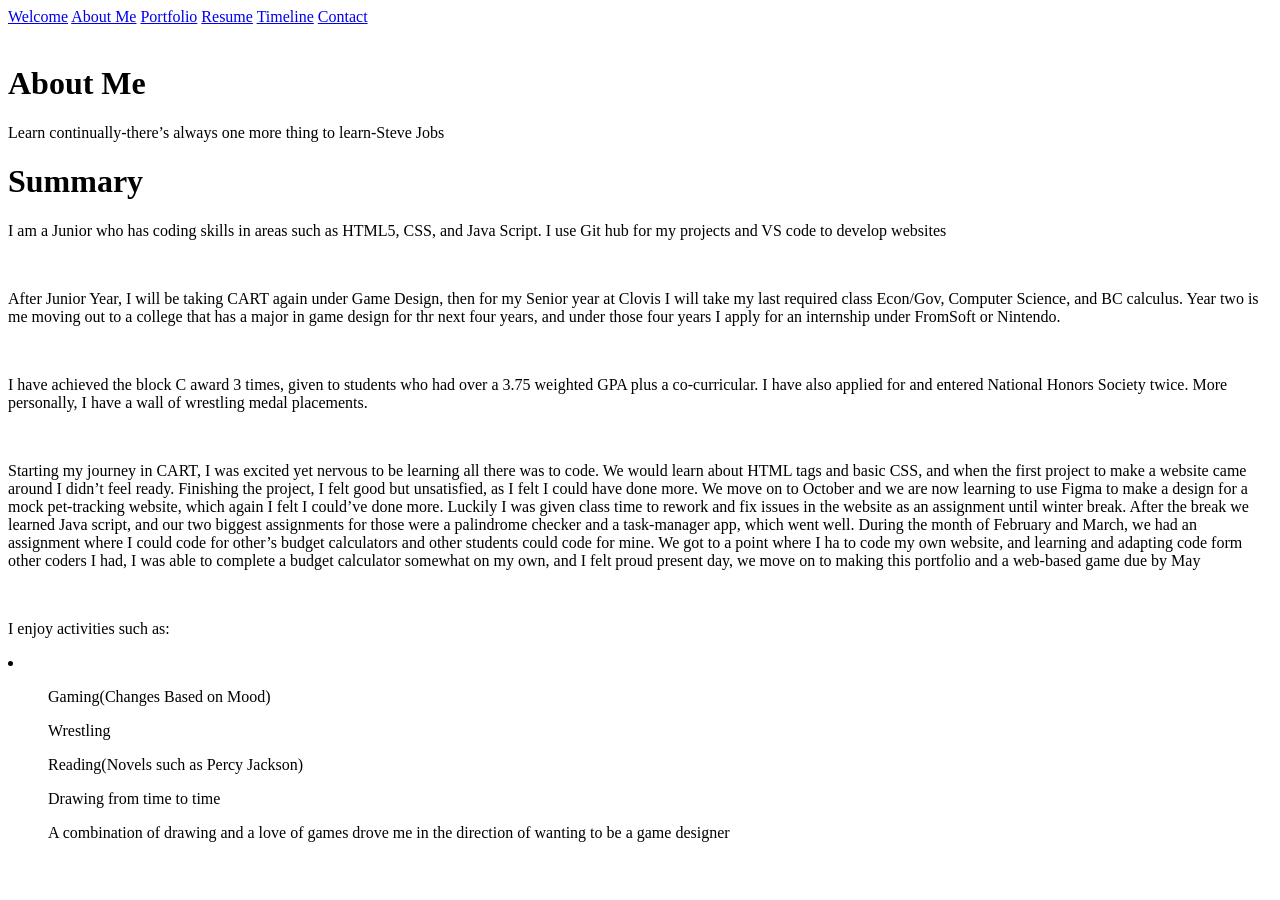
==== aboutme.html @ b769d10a "New pages, updated HTML" ====
<!DOCTYPE html>
<html lang="en">
<head>
    <meta charset="UTF-8">
    <meta name="viewport" content="width=device-width, initial-scale=1.0">
     <link rel="stylesheet" href="styles.css">
    <title>About Me | Randy Lopez</title>
</head>
<body>
    <nav class="nav-bar">
        <a href="index.html">Welcome</a>
        <a href="aboutme.html">About Me</a>
        <a href="portfolio.html">Portfolio</a>
        <a href="resume.html">Resume</a>
        <a href="timeline.html">Timeline</a>
        <a href="contact.html">Contact</a>
    </nav>
<img class="hero-aboutme" href="images/telescope.png">
<span class="title-aboutme">
    <h1>About Me</h1>
    <p>Learn continually-there’s always one more thing to learn-Steve Jobs</p>
</span>
<span class="summary">
<h1>Summary</h1>
<p>I am a Junior who has coding skills in areas such as HTML5, CSS, and Java Script. I use Git hub for my projects and VS code to develop websites</p>
</span>

<span class="yearplans">
    <img class="blueprint" href="images/blueprint.png">
    <p>After Junior Year, I will be taking CART again under Game Design, then for my Senior year at Clovis I will take my last required class Econ/Gov, Computer Science, and BC calculus. Year two is me moving out to a college that has a major in game design for thr next four years, and under those four years I apply for an internship under FromSoft or Nintendo.</p>
</span>

<span class="achievements">
    <img class="trophy" href="images/trophy.png">
    <p>I have achieved the block C award 3 times, given to students who had over a 3.75 weighted GPA plus a co-curricular. I have also applied for and entered National Honors Society twice. More personally, I have  a wall of wrestling medal placements.</p>
</span>

<span>
    <img class="reflection" href="images/reflection.png">
    <p>Starting my journey in CART, I was excited yet nervous to be learning all there was to code. We would learn about HTML tags and basic CSS, and when the first project to make a website came around I didn’t feel ready. Finishing the project, I felt good but unsatisfied, as I felt I could have done more. We move on to October and we are now learning to use Figma to make a design for a mock pet-tracking website, which again I felt I could’ve done more. Luckily I was given class time to rework and fix issues in the website as an assignment until winter break. After the break we learned Java script, and our two biggest assignments for those were a palindrome checker and a task-manager app, which went well. During the month of February and March, we had an assignment where I could code for other’s budget calculators and other students could code for mine. We got to a point where I ha to code my own website, and learning and adapting code form other coders I had, I was able to complete a budget calculator somewhat on my own, and I felt proud present day, we move on to making this portfolio and a web-based game due by May</p>
</span>

<span>
<img class="hpbbies" href="images/hobbies.png">
<p>I enjoy activities such as:</p>
<li>
    <ul>Gaming(Changes Based on Mood)</ul>
    <ul>Wrestling</ul>
    <ul>Reading(Novels such as Percy Jackson)</ul>
    <ul>Drawing from time to time</ul>
    <ul>A combination of drawing and a love of games drove me in the direction of wanting to be a game designer</ul>
</li>
</span>

<script></script>
</body>
</html>
---- styles.css ----
:root{
primary: #273786;
secondary: #3B86B4;
uiprimary: #00722A;
uisecondary: #4C8140;
}
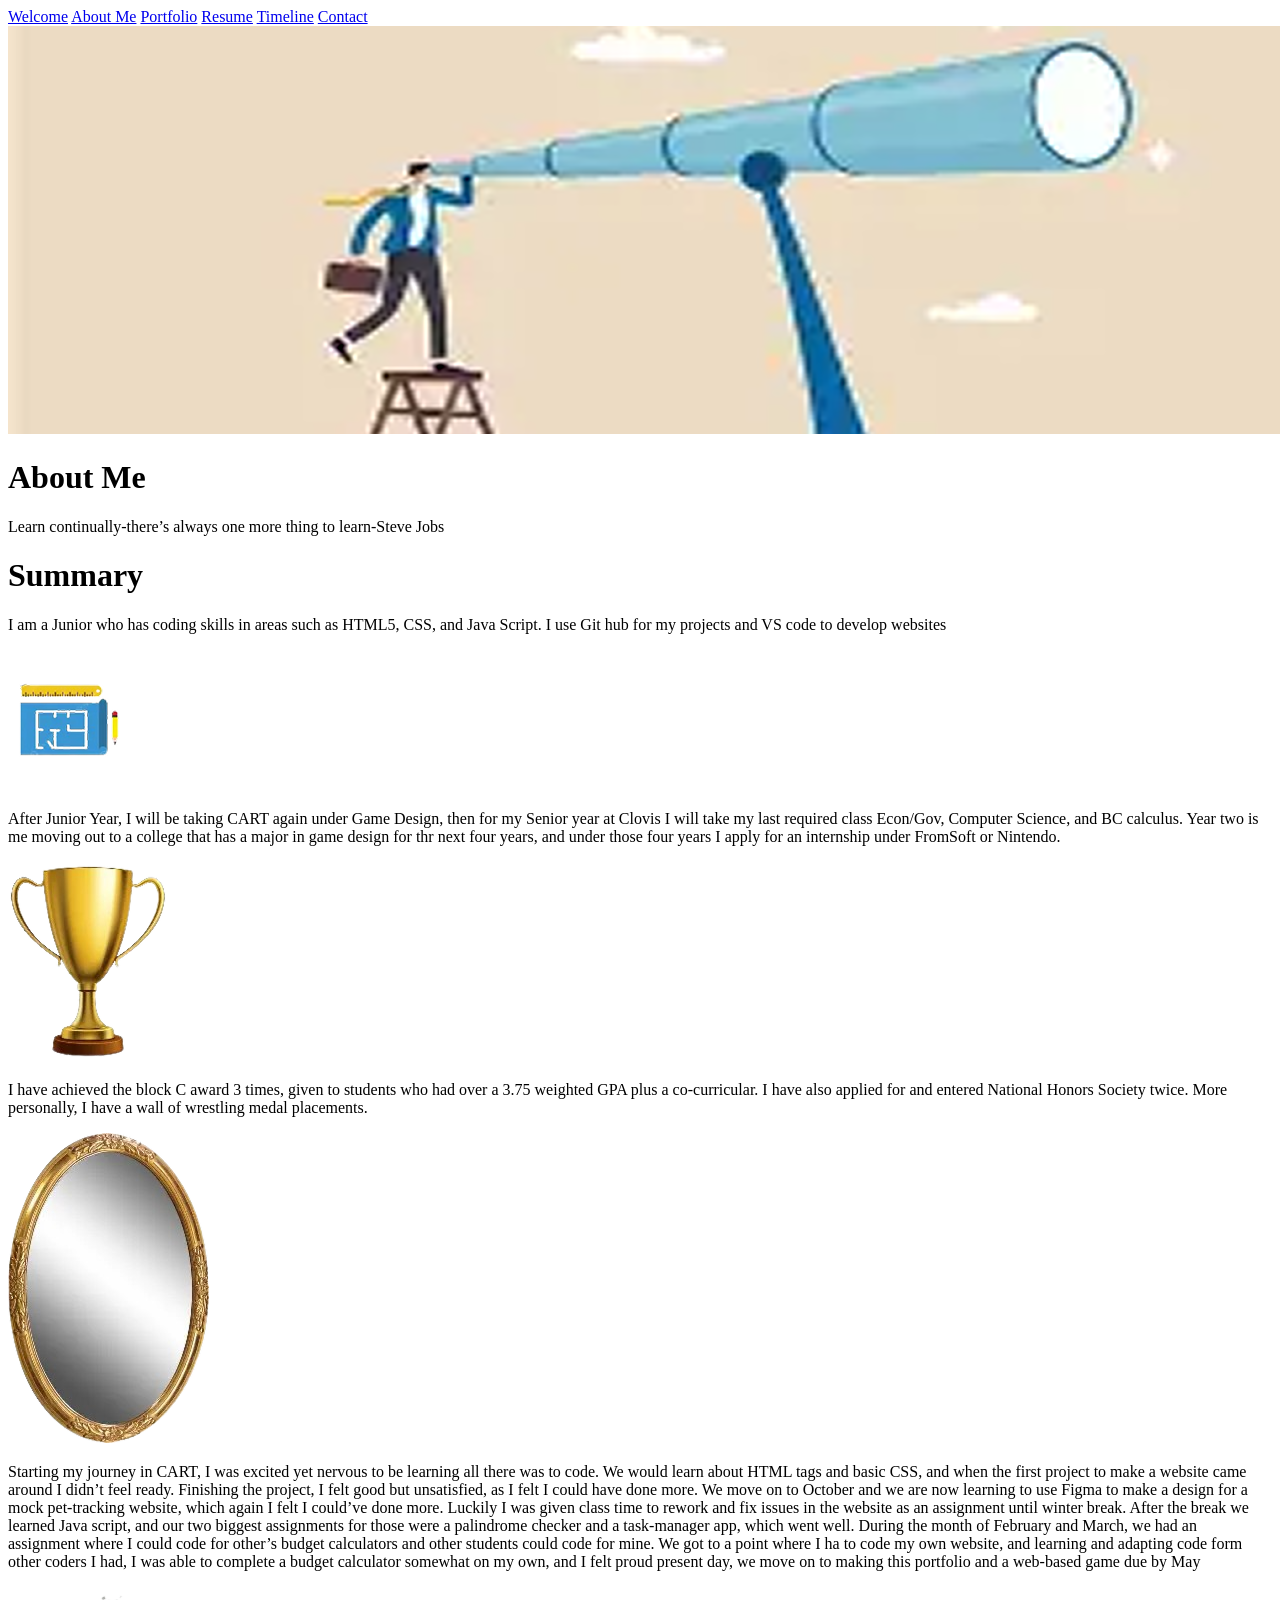
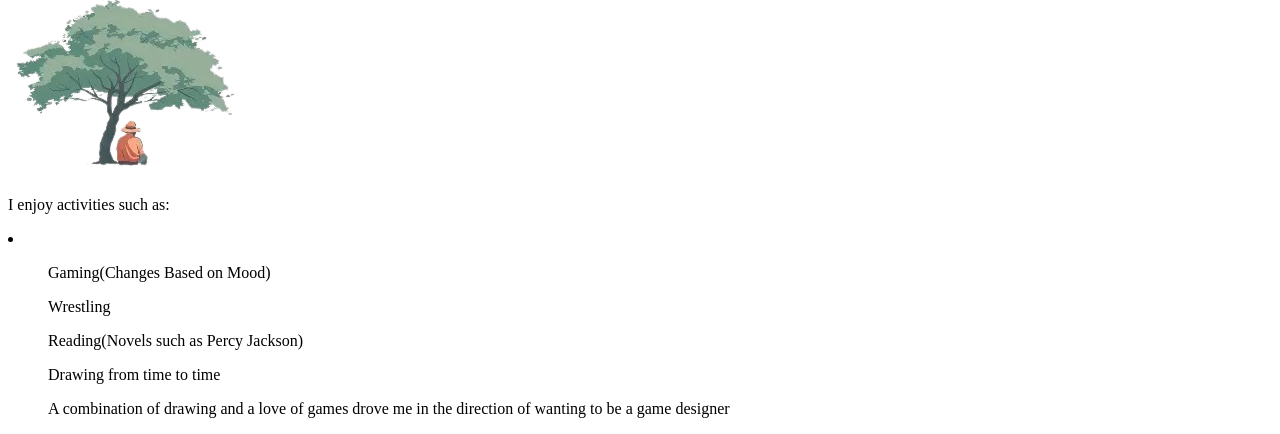
==== commit 355bcb71: "New images, finished portfolio and timeline" ====
--- a/aboutme.html
+++ b/aboutme.html
@@ -15,7 +15,7 @@
         <a href="timeline.html">Timeline</a>
         <a href="contact.html">Contact</a>
     </nav>
-<img class="hero-aboutme" href="images/telescope.png">
+<img class="hero-aboutme" src="images/telescope.png">
 <span class="title-aboutme">
     <h1>About Me</h1>
     <p>Learn continually-there’s always one more thing to learn-Steve Jobs</p>
@@ -26,22 +26,22 @@
 </span>
 
 <span class="yearplans">
-    <img class="blueprint" href="images/blueprint.png">
+    <img class="blueprint" src="images/blueprint.png">
     <p>After Junior Year, I will be taking CART again under Game Design, then for my Senior year at Clovis I will take my last required class Econ/Gov, Computer Science, and BC calculus. Year two is me moving out to a college that has a major in game design for thr next four years, and under those four years I apply for an internship under FromSoft or Nintendo.</p>
 </span>
 
 <span class="achievements">
-    <img class="trophy" href="images/trophy.png">
+    <img class="trophy" src="images/trophy.png">
     <p>I have achieved the block C award 3 times, given to students who had over a 3.75 weighted GPA plus a co-curricular. I have also applied for and entered National Honors Society twice. More personally, I have  a wall of wrestling medal placements.</p>
 </span>
 
 <span>
-    <img class="reflection" href="images/reflection.png">
+    <img class="reflection" src="images/reflection.png">
     <p>Starting my journey in CART, I was excited yet nervous to be learning all there was to code. We would learn about HTML tags and basic CSS, and when the first project to make a website came around I didn’t feel ready. Finishing the project, I felt good but unsatisfied, as I felt I could have done more. We move on to October and we are now learning to use Figma to make a design for a mock pet-tracking website, which again I felt I could’ve done more. Luckily I was given class time to rework and fix issues in the website as an assignment until winter break. After the break we learned Java script, and our two biggest assignments for those were a palindrome checker and a task-manager app, which went well. During the month of February and March, we had an assignment where I could code for other’s budget calculators and other students could code for mine. We got to a point where I ha to code my own website, and learning and adapting code form other coders I had, I was able to complete a budget calculator somewhat on my own, and I felt proud present day, we move on to making this portfolio and a web-based game due by May</p>
 </span>
 
 <span>
-<img class="hpbbies" href="images/hobbies.png">
+<img class="hpbbies" src="images/hobbies.png">
 <p>I enjoy activities such as:</p>
 <li>
     <ul>Gaming(Changes Based on Mood)</ul>
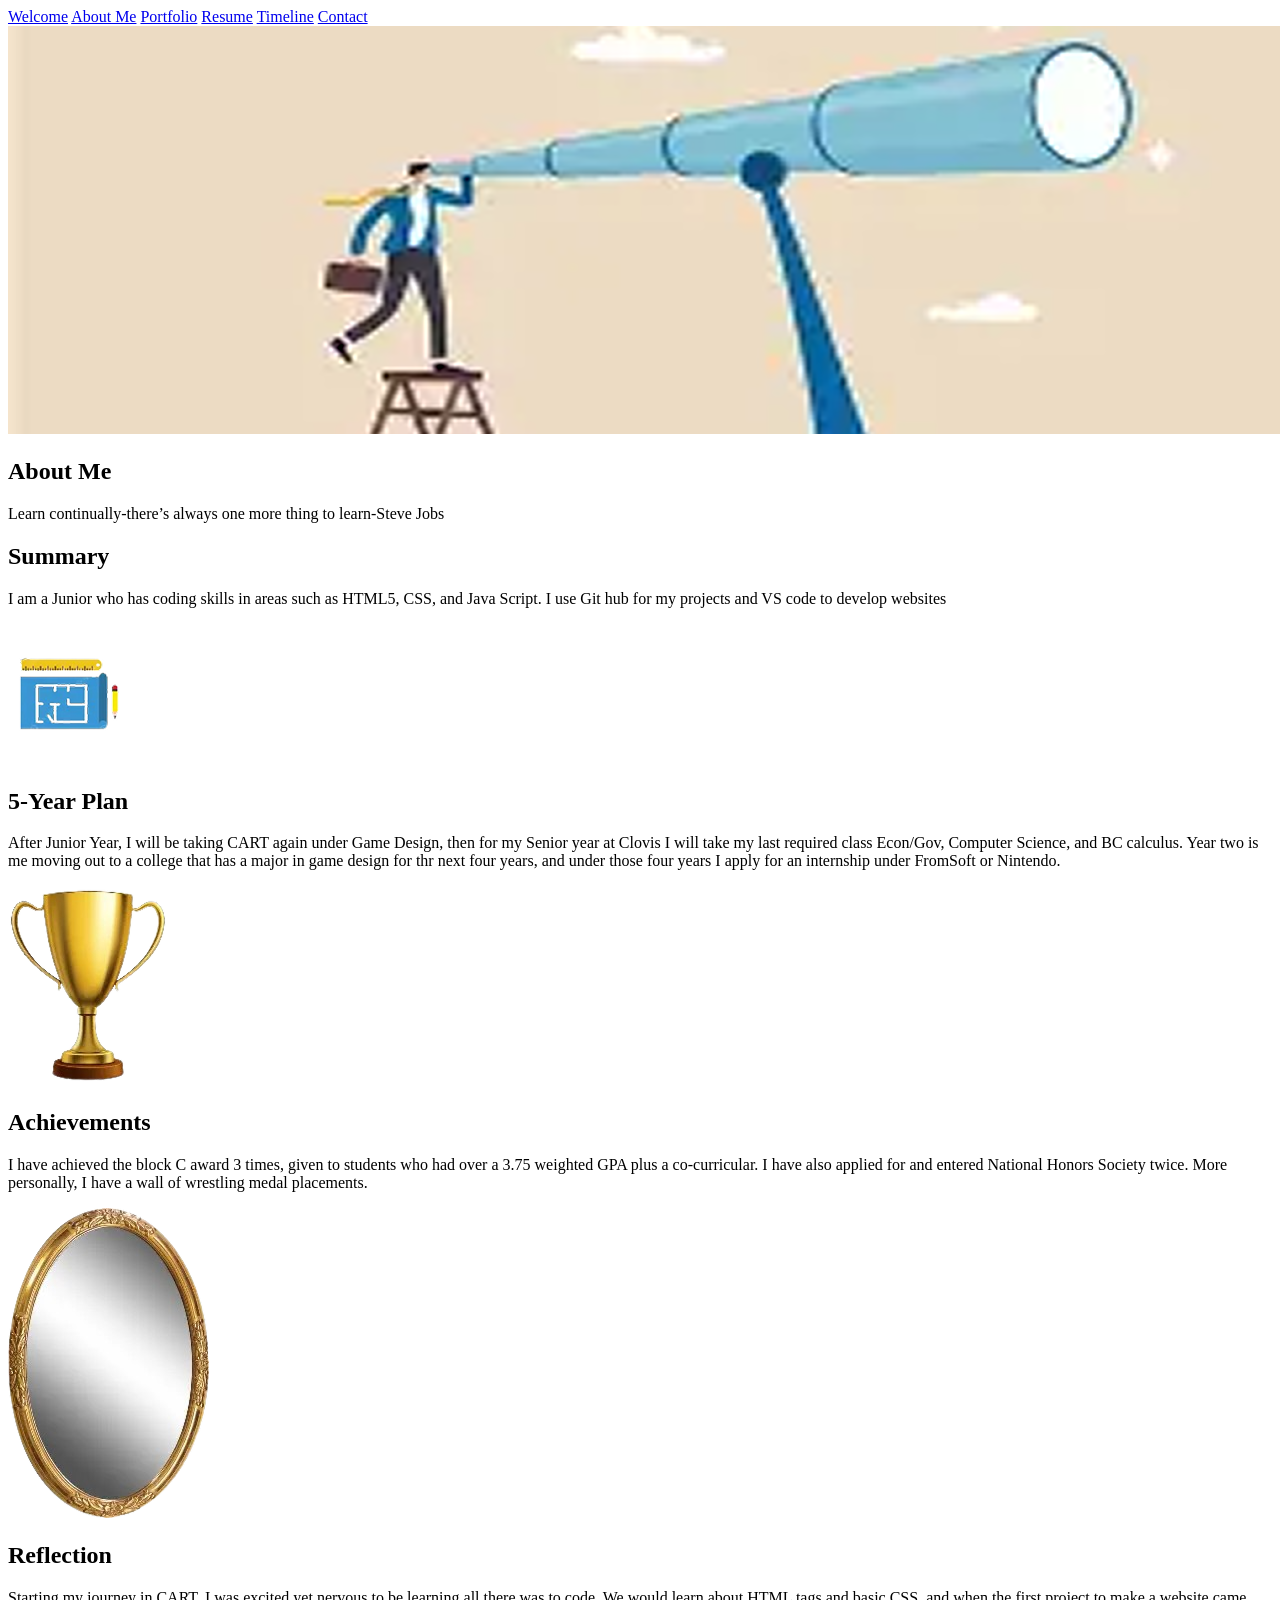
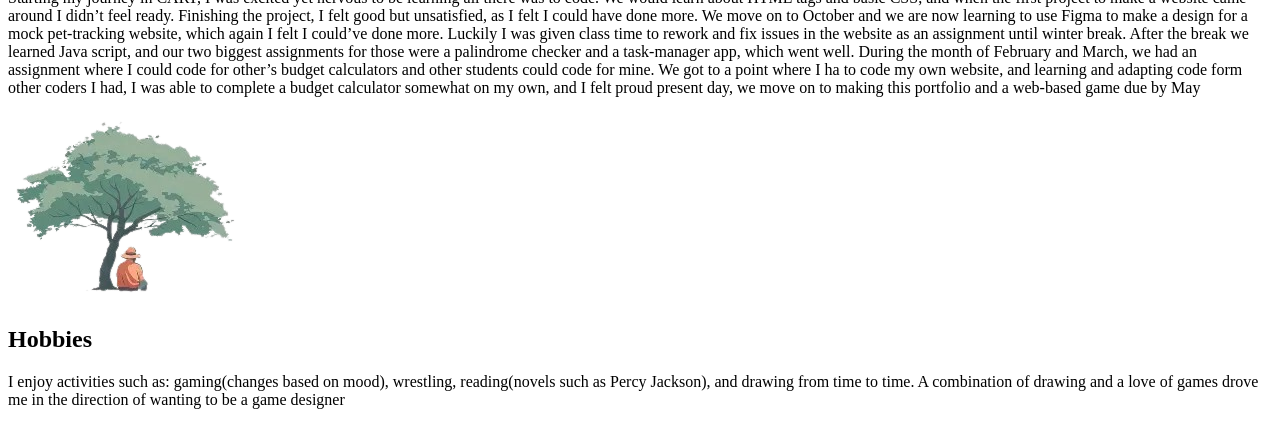
==== commit ce1e48b8: "Fixed html for markup" ====
--- a/aboutme.html
+++ b/aboutme.html
@@ -15,43 +15,39 @@
         <a href="timeline.html">Timeline</a>
         <a href="contact.html">Contact</a>
     </nav>
-<img class="hero-aboutme" src="images/telescope.png">
-<span class="title-aboutme">
+<img alt="looking-forward" class="hero-aboutme" src="images/telescope.png">
+<section class="title-aboutme">
     <h1>About Me</h1>
     <p>Learn continually-there’s always one more thing to learn-Steve Jobs</p>
-</span>
-<span class="summary">
+</section>
+<section class="summary">
 <h1>Summary</h1>
 <p>I am a Junior who has coding skills in areas such as HTML5, CSS, and Java Script. I use Git hub for my projects and VS code to develop websites</p>
-</span>
+</section>
 
-<span class="yearplans">
-    <img class="blueprint" src="images/blueprint.png">
+<section class="yearplans">
+    <img alt="blueprint-png" class="blueprint" src="images/blueprint.png">
+    <h2>5-Year Plan</h2>
     <p>After Junior Year, I will be taking CART again under Game Design, then for my Senior year at Clovis I will take my last required class Econ/Gov, Computer Science, and BC calculus. Year two is me moving out to a college that has a major in game design for thr next four years, and under those four years I apply for an internship under FromSoft or Nintendo.</p>
-</span>
+</section>
 
-<span class="achievements">
-    <img class="trophy" src="images/trophy.png">
+<section class="achievements">
+    <img alt="trophy-png" class="trophy" src="images/trophy.png">
+    <h2>Achievements</h2>
     <p>I have achieved the block C award 3 times, given to students who had over a 3.75 weighted GPA plus a co-curricular. I have also applied for and entered National Honors Society twice. More personally, I have  a wall of wrestling medal placements.</p>
-</span>
+</section>
 
-<span>
-    <img class="reflection" src="images/reflection.png">
+<section>
+    <img alt="mirror" class="reflection" src="images/reflection.png">
+    <h2>Reflection</h2>
     <p>Starting my journey in CART, I was excited yet nervous to be learning all there was to code. We would learn about HTML tags and basic CSS, and when the first project to make a website came around I didn’t feel ready. Finishing the project, I felt good but unsatisfied, as I felt I could have done more. We move on to October and we are now learning to use Figma to make a design for a mock pet-tracking website, which again I felt I could’ve done more. Luckily I was given class time to rework and fix issues in the website as an assignment until winter break. After the break we learned Java script, and our two biggest assignments for those were a palindrome checker and a task-manager app, which went well. During the month of February and March, we had an assignment where I could code for other’s budget calculators and other students could code for mine. We got to a point where I ha to code my own website, and learning and adapting code form other coders I had, I was able to complete a budget calculator somewhat on my own, and I felt proud present day, we move on to making this portfolio and a web-based game due by May</p>
-</span>
+</section>
 
-<span>
-<img class="hpbbies" src="images/hobbies.png">
-<p>I enjoy activities such as:</p>
-<li>
-    <ul>Gaming(Changes Based on Mood)</ul>
-    <ul>Wrestling</ul>
-    <ul>Reading(Novels such as Percy Jackson)</ul>
-    <ul>Drawing from time to time</ul>
-    <ul>A combination of drawing and a love of games drove me in the direction of wanting to be a game designer</ul>
-</li>
-</span>
-
+<section>
+<img alt="tree" class="hobbies" src="images/hobbies.png">
+<h2>Hobbies</h2>
+<p>I enjoy activities such as: gaming(changes based on mood), wrestling, reading(novels such as Percy Jackson), and drawing from time to time. A combination of drawing and a love of games drove me in the direction of wanting to be a game designer</p>
+</section>
 <script></script>
 </body>
 </html>
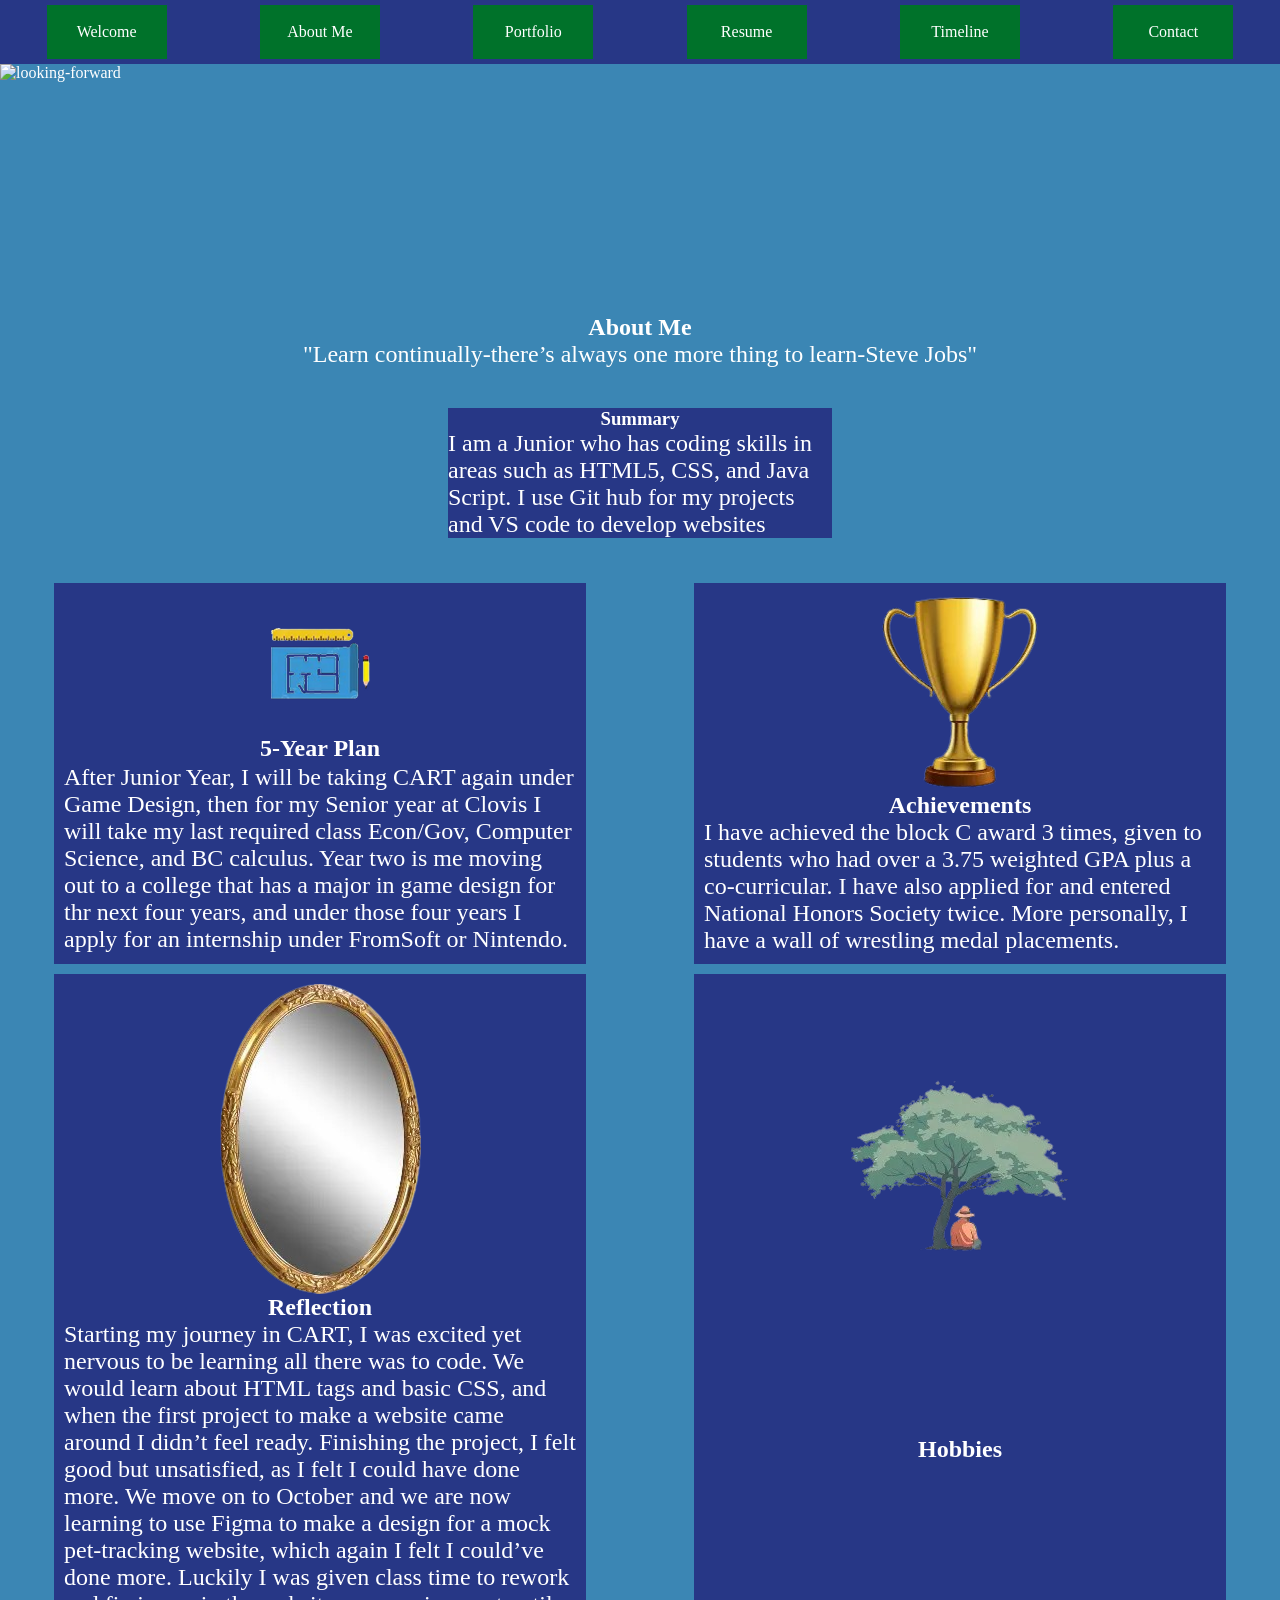
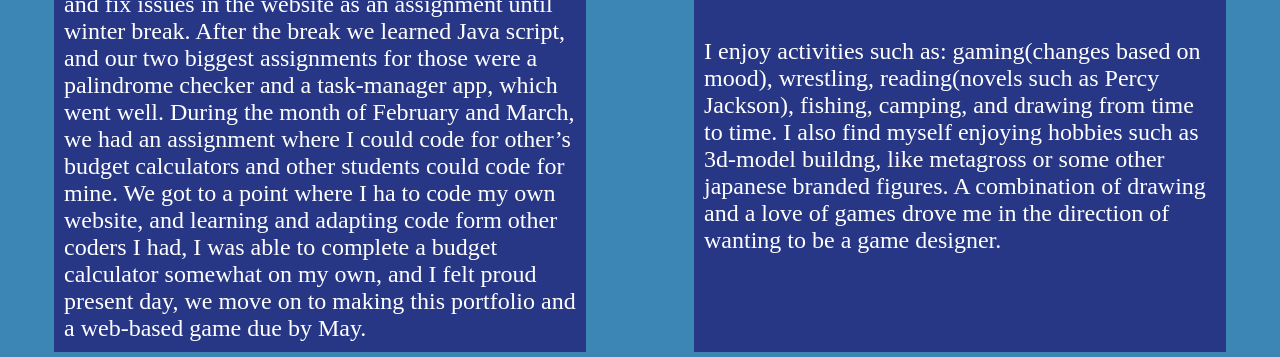
==== commit 347d97d9: "Basically the CSS is done Just need to add some images, but I added all of the CSS needed for the wh" ====
--- a/aboutme.html
+++ b/aboutme.html
@@ -1,11 +1,13 @@
 <!DOCTYPE html>
 <html lang="en">
+
 <head>
     <meta charset="UTF-8">
     <meta name="viewport" content="width=device-width, initial-scale=1.0">
-     <link rel="stylesheet" href="styles.css">
+    <link rel="stylesheet" href="styles.css">
     <title>About Me | Randy Lopez</title>
 </head>
+
 <body>
     <nav class="nav-bar">
         <a href="index.html">Welcome</a>
@@ -15,39 +17,66 @@
         <a href="timeline.html">Timeline</a>
         <a href="contact.html">Contact</a>
     </nav>
-<img alt="looking-forward" class="hero-aboutme" src="images/telescope.png">
-<section class="title-aboutme">
-    <h1>About Me</h1>
-    <p>Learn continually-there’s always one more thing to learn-Steve Jobs</p>
-</section>
-<section class="summary">
-<h1>Summary</h1>
-<p>I am a Junior who has coding skills in areas such as HTML5, CSS, and Java Script. I use Git hub for my projects and VS code to develop websites</p>
-</section>
+    <img alt="looking-forward" class="hero-aboutme" src="images/telescope.png">
+    <section class="title-aboutme">
+        <h1>About Me</h1>
+        <span class="quote">
+        <p>"Learn continually-there’s always one more thing to learn-Steve Jobs"</p>
+    </span>
+    </section>
 
-<section class="yearplans">
-    <img alt="blueprint-png" class="blueprint" src="images/blueprint.png">
-    <h2>5-Year Plan</h2>
-    <p>After Junior Year, I will be taking CART again under Game Design, then for my Senior year at Clovis I will take my last required class Econ/Gov, Computer Science, and BC calculus. Year two is me moving out to a college that has a major in game design for thr next four years, and under those four years I apply for an internship under FromSoft or Nintendo.</p>
-</section>
+    <section class="aboutmecardcontainer">
+        <section class="summary">
+            <h1>Summary</h1>
+            <p>I am a Junior who has coding skills in areas such as HTML5, CSS, and Java Script. I use Git hub for my
+                projects and VS code to develop websites</p>
+        </section>
 
-<section class="achievements">
-    <img alt="trophy-png" class="trophy" src="images/trophy.png">
-    <h2>Achievements</h2>
-    <p>I have achieved the block C award 3 times, given to students who had over a 3.75 weighted GPA plus a co-curricular. I have also applied for and entered National Honors Society twice. More personally, I have  a wall of wrestling medal placements.</p>
-</section>
+        <section class="aboutmecardcontainer"></section>
+        <section class="yearplans">
+            <img alt="blueprint-png" src="images/blueprint.png">
+            <h2>5-Year Plan</h2>
+            <p>After Junior Year, I will be taking CART again under Game Design, then for my Senior year at Clovis I
+                will take my last required class Econ/Gov, Computer Science, and BC calculus. Year two is me moving out
+                to a college that has a major in game design for thr next four years, and under those four years I apply
+                for an internship under FromSoft or Nintendo.</p>
+        </section>
 
-<section>
-    <img alt="mirror" class="reflection" src="images/reflection.png">
-    <h2>Reflection</h2>
-    <p>Starting my journey in CART, I was excited yet nervous to be learning all there was to code. We would learn about HTML tags and basic CSS, and when the first project to make a website came around I didn’t feel ready. Finishing the project, I felt good but unsatisfied, as I felt I could have done more. We move on to October and we are now learning to use Figma to make a design for a mock pet-tracking website, which again I felt I could’ve done more. Luckily I was given class time to rework and fix issues in the website as an assignment until winter break. After the break we learned Java script, and our two biggest assignments for those were a palindrome checker and a task-manager app, which went well. During the month of February and March, we had an assignment where I could code for other’s budget calculators and other students could code for mine. We got to a point where I ha to code my own website, and learning and adapting code form other coders I had, I was able to complete a budget calculator somewhat on my own, and I felt proud present day, we move on to making this portfolio and a web-based game due by May</p>
-</section>
+        <section class="achievements">
+            <img alt="trophy-png" src="images/trophy.png">
+            <h2>Achievements</h2>
+            <p>I have achieved the block C award 3 times, given to students who had over a 3.75 weighted GPA plus a
+                co-curricular. I have also applied for and entered National Honors Society twice. More personally, I
+                have a wall of wrestling medal placements.</p>
+        </section>
 
-<section>
-<img alt="tree" class="hobbies" src="images/hobbies.png">
-<h2>Hobbies</h2>
-<p>I enjoy activities such as: gaming(changes based on mood), wrestling, reading(novels such as Percy Jackson), and drawing from time to time. A combination of drawing and a love of games drove me in the direction of wanting to be a game designer</p>
-</section>
-<script></script>
+        <section class="reflection">
+            <img alt="mirror" src="images/reflection.png">
+            <h2>Reflection</h2>
+            <p>Starting my journey in CART, I was excited yet nervous to be learning all there was to code. We would
+                learn about HTML tags and basic CSS, and when the first project to make a website came around I didn’t
+                feel ready. Finishing the project, I felt good but unsatisfied, as I felt I could have done more. We
+                move on to October and we are now learning to use Figma to make a design for a mock pet-tracking
+                website, which again I felt I could’ve done more. Luckily I was given class time to rework and fix
+                issues in the website as an assignment until winter break. After the break we learned Java script, and
+                our two biggest assignments for those were a palindrome checker and a task-manager app, which went well.
+                During the month of February and March, we had an assignment where I could code for other’s budget
+                calculators and other students could code for mine. We got to a point where I ha to code my own website,
+                and learning and adapting code form other coders I had, I was able to complete a budget calculator
+                somewhat on my own, and I felt proud present day, we move on to making this portfolio and a web-based
+                game due by May.</p>
+        </section>
+
+        <section class="hobbies">
+            <img alt="tree" src="images/hobbies.png">
+            <h2>Hobbies</h2>
+            <p>I enjoy activities such as: gaming(changes based on mood), wrestling, reading(novels such as Percy
+                Jackson), fishing, camping, and drawing from time to time. I also find myself enjoying hobbies such as
+                3d-model buildng, like metagross or some other japanese branded figures. A combination of drawing and a
+                love of games drove me in the direction of wanting to be a game designer.</p>
+        </section>
+    </section>
+    <script></script>
 </body>
+
 </html>
--- a/styles.css
+++ b/styles.css
@@ -1,6 +1,330 @@
-:root{
-primary: #273786;
-secondary: #3B86B4;
-uiprimary: #00722A;
-uisecondary: #4C8140;
+:root {
+    --primary: #273786;
+    --secondary: #3B86B4;
+    --uiprimary: #00722A;
+    --uisecondary: #4C8140;
+    --resumecolor: #043382;
+}
+
+* {
+    color: white;
+    margin: 0;
+}
+
+body {
+    background-color: var(--secondary);
+    display: flex;
+    flex-direction: column;
+    align-items: center;
+}
+
+.hero-index,
+.hero-aboutme,
+.hero-portfolio,
+.hero-contact {
+    width: 100vw;
+    height: 250px;
+}
+
+body {
+    display: flex;
+    flex-direction: column;
+    align-items: center;
+    justify-content: center;
+}
+
+a {
+    display: flex;
+    align-items: center;
+    justify-content: center;
+    background-color: var(--uiprimary);
+    text-decoration: none;
+    height: 6vh;
+    width: 120px;
+}
+
+a:hover {
+    background-color: var(--uisecondary);
+    transition: 0.2s ease;
+    scale: 1.1;
+}
+
+p {
+    font-size: x-large;
+}
+
+.nav-bar {
+    background-color: var(--primary);
+    display: flex;
+    justify-content: space-around;
+    padding: 5px;
+    width: 100vw;
+}
+
+.introduction {
+    display: flex;
+    flex-direction: column;
+    align-items: center;
+    justify-content: space-around;
+    height: 25vh;
+}
+
+.indexcardcontainer,
+.aboutmecardcontainer {
+    display: flex;
+    flex-wrap: wrap;
+    width: 100vw;
+    justify-content: space-around;
+}
+
+.aboutmecard,
+.portfoliocard,
+.resumecard,
+.timelinecard,
+.contactcard {
+    display: flex;
+    flex-direction: column;
+    justify-content: space-around;
+    align-items: center;
+    background-color: var(--primary);
+    width: 45vw;
+    height: 25vh;
+    padding: 20px;
+    margin: 5px;
+}
+
+.summary {
+    background-color: var(--primary);
+    width: 30vw;
+    margin: 40px;
+}
+
+.yearplans,
+.achievements,
+.reflection,
+.hobbies {
+    display: flex;
+    flex-direction: column;
+    align-items: center;
+    background-color: var(--primary);
+    margin: 5px;
+    width: 40vw;
+    justify-content: space-around;
+    padding: 10px;
+}
+
+h1 {
+    text-align: center;
+}
+
+.welcome,
+.quote,
+.casestudydesc,
+.thanks {
+    width:500px;
+}
+
+.portfoliosubsection {
+    margin: 20px;
+}
+
+.bioshield,
+.pawpal,
+.eecu,
+.enrichment-essay,
+.attention-essay {
+    display: flex;
+    flex-direction: column;
+    align-items: center;
+    margin: 10px;
+    width: 40vw;
+    background-color: var(--primary);
+    padding: 10px
+}
+
+.codingcardcontainer {
+    width: 100vw;
+    display: flex;
+    flex-direction: row;
+    flex-wrap: wrap;
+    justify-content: space-around;
+}
+
+.eecu {
+    align-self: center;
+}
+
+.bioshieldproject,
+.pawpalproject,
+.eecuproject {
+margin: 30px;
+}
+
+.bioshieldwebsite,
+.pawpalwebsite,
+.eecuwebsite {
+height: 55vh;
+width: 40vw;
+}
+
+.essaycardcontainer {
+    display: flex;
+    justify-content: space-around;
+    width: 100vw;
+}
+
+.enrichment-essay,
+.attention-essay {
+    display: flex;
+    flex-direction: column;
+    justify-content: space-around;
+    height: 20vh;
+    padding: 30px;
+}
+
+.contactmethods {
+    background-color: var(--primary);
+    width: 60vw;
+    height: 30vh;
+    display: flex;
+    flex-direction: column;
+    align-items: flex-start;
+    justify-content: space-around;
+    padding: 30px;
+    margin: 20px;
+}
+
+a.facebook,
+a.instagram,
+a.linkedin {
+    display: inline-block;
+    text-decoration: underline;
+    width: 30vw;
+    background-color: rgba(0, 0, 0, 0);
+}
+
+a.facebook {
+    width: 50vw;
+}
+
+a.facebook:hover,
+a.instagram:hover,
+a.linkedin:hover {
+scale:1.0
+}
+
+.contacttitle {
+    align-self: center;
+}
+
+.resumesummary {
+    width: 30vw;
+}
+
+button {
+    background-color: var(--uiprimary);
+    border: 0px;
+    border-radius: 40px;
+    font-size: xx-large;
+    padding: 20px;
+    margin: 30px;
+}
+
+#showresume {
+margin-right: 2.5vw;
+}
+
+#closeresume {
+margin-left: 2.5vw;
+}
+
+.resume {
+    background-color: white;
+}
+
+.resumeheader {
+    display: flex;
+    justify-content: space-around;
+    font-size: xxx-large;
+    padding: 10px;
+    background-color: var(--resumecolor)
+}
+
+.resume-title {
+    background-color: var(--resumecolor);
+    width: max-content;
+    padding: 10px;
+    border-radius: 14px;
+    font-size: x-large;
+}
+
+.webdesignersummary,
+ul,
+li,
+strong {
+    color: black;
+}
+
+.professionalsummary {
+    display: flex;
+    flex-direction: column;
+    width: 20vw;
+    margin-top: 10px;
+}
+
+.resumecontact {
+    display: flex;
+    flex-direction: column;
+    margin-top: 10px;
+}
+
+a.github,
+a.resumelinkedin {
+    color: rgb(0, 106, 177);
+    text-decoration: underline;
+    background-color: rgba(0, 0, 0, 0);
+    width: 12vw;
+}
+
+a.github:hover,
+a.resumelinkedin:hover {
+    scale: 1.0;
+}
+
+.summarycontact {
+    display: flex;
+    justify-content: space-around;
+}
+
+.projectskills {
+display: flex;
+justify-content: space-around;
+height: 30vh;
+}
+
+.skillsettechnical, 
+.skillsetsocial,
+.bioshieldoverview,
+.pawpaloverview,
+.zoologixoverview {
+    color: black;
+}
+
+.education {
+    display: flex;
+    flex-direction: column;
+    justify-content: space-around;
+    height: 20vh;
+}
+
+.event {
+    display: flex;
+    flex-direction: column;
+    background-color: white;
+width: 20vw;
+}
+
+p.eventdesc,
+h3.eventdate {
+    color: black;
 }
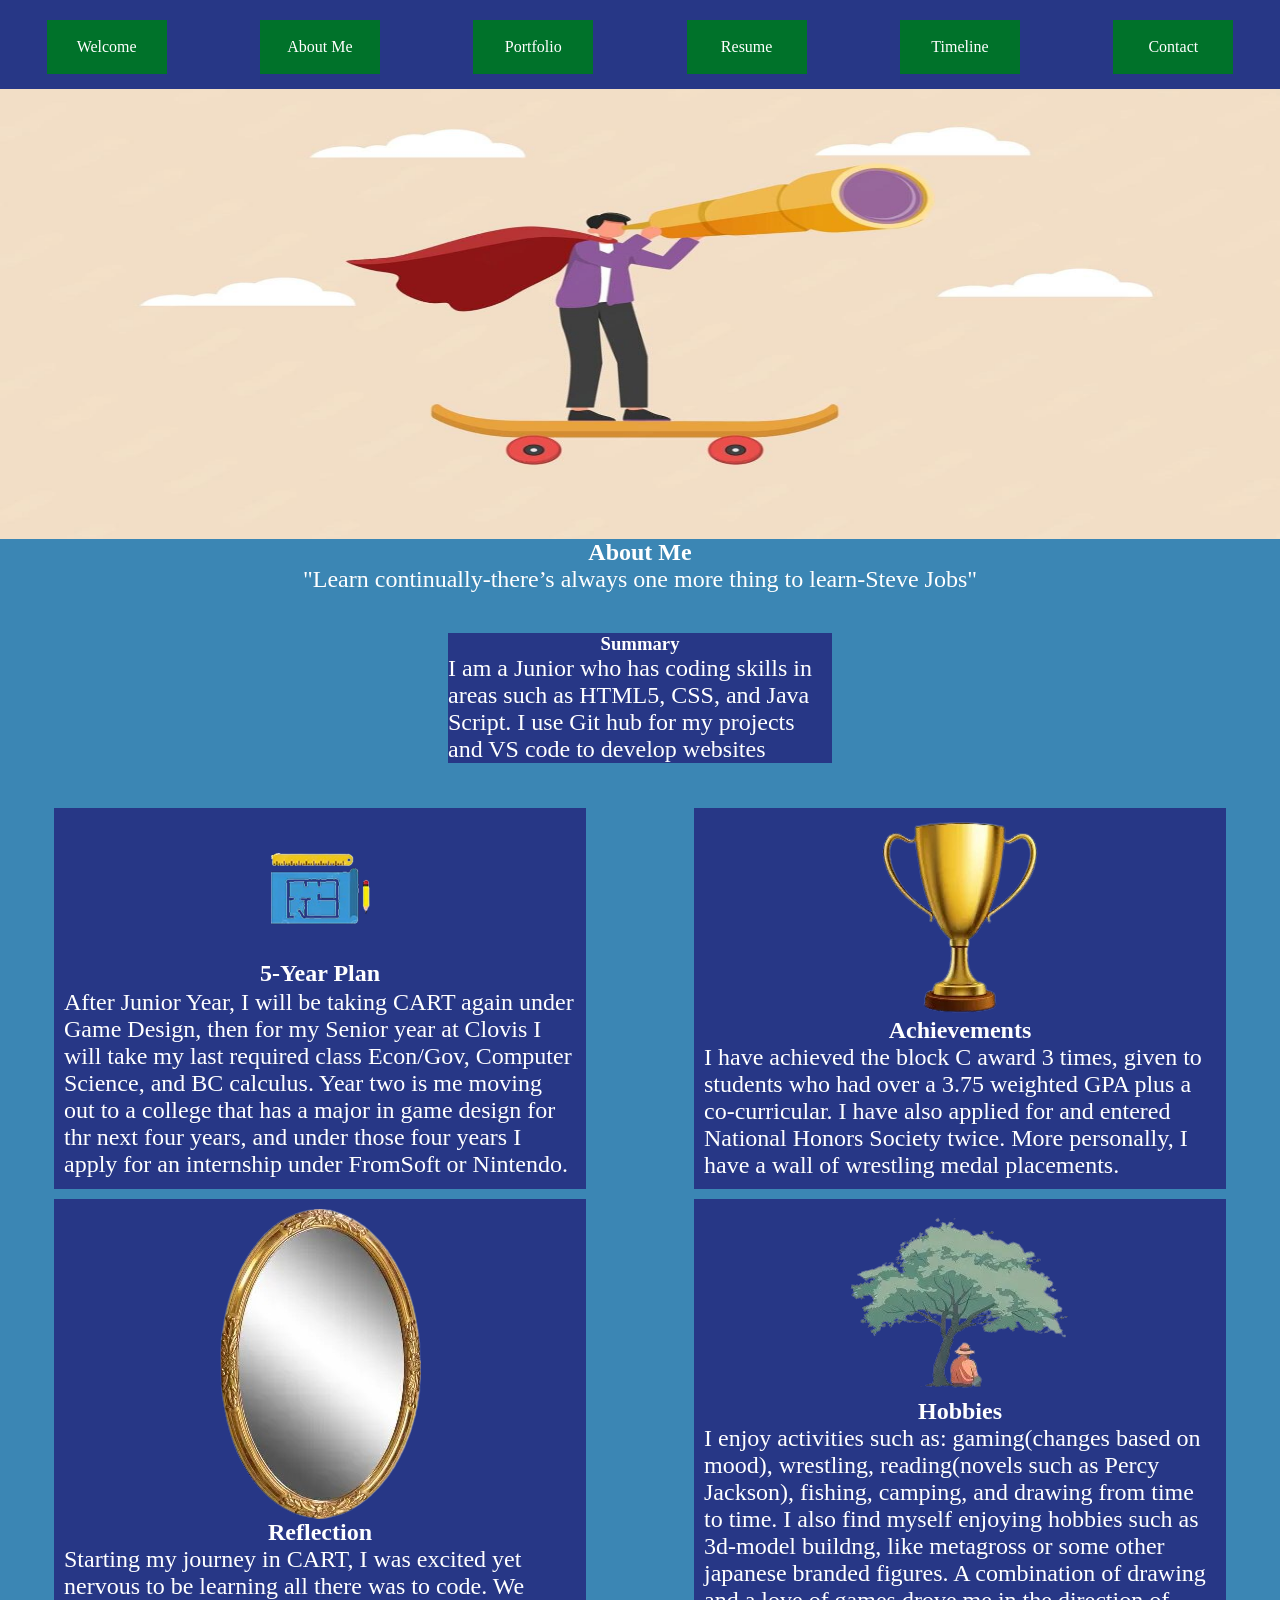
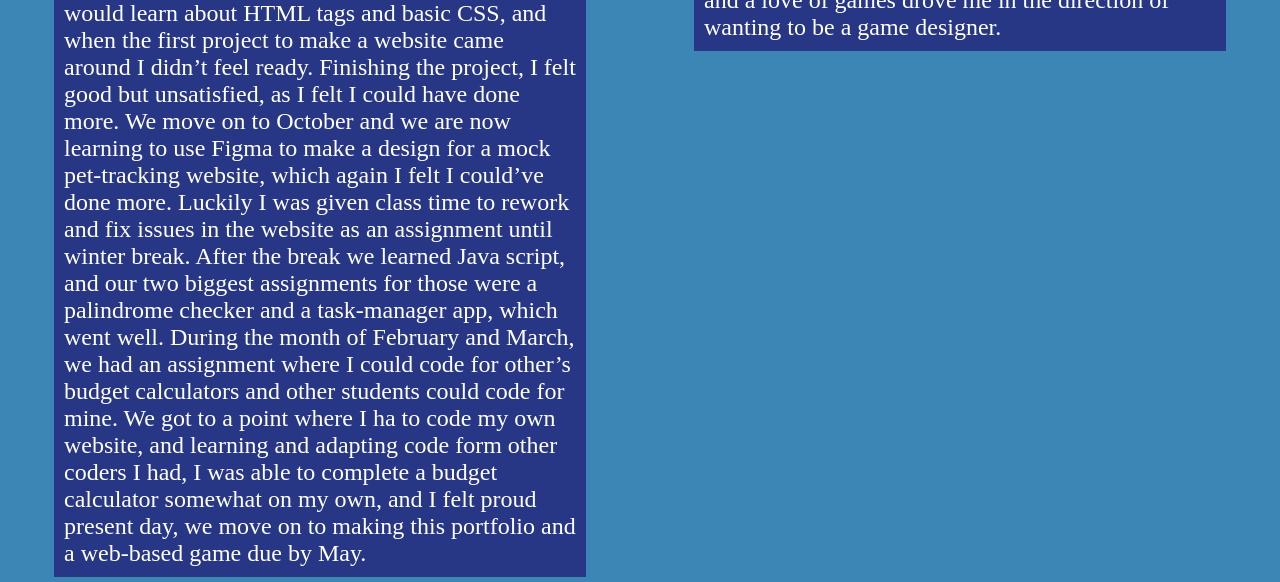
==== commit 313e6ec2: "Fixed timeline, updated pictures, updated nav bar so the links don't stick to the top of the screen" ====
--- a/aboutme.html
+++ b/aboutme.html
@@ -10,14 +10,14 @@
 
 <body>
     <nav class="nav-bar">
-        <a href="index.html">Welcome</a>
-        <a href="aboutme.html">About Me</a>
-        <a href="portfolio.html">Portfolio</a>
-        <a href="resume.html">Resume</a>
-        <a href="timeline.html">Timeline</a>
-        <a href="contact.html">Contact</a>
+        <a href="index.html" class="welcomelink" id="navlink">Welcome</a>
+        <a href="aboutme.html" class="aboutmelink" id="navlink">About Me</a>
+        <a href="portfolio.html" class="portfoliolink" id="navlink">Portfolio</a>
+        <a href="resume.html" class="resmelink" id="navlink">Resume</a>
+        <a href="timeline.html" class="timelinelink" id="navlink">Timeline</a>
+        <a href="contact.html" class="contactlink" id="navlink">Contact</a>
     </nav>
-    <img alt="looking-forward" class="hero-aboutme" src="images/telescope.png">
+    <img alt="looking-forward" class="hero-aboutme" src="images/telescope.jpeg">
     <section class="title-aboutme">
         <h1>About Me</h1>
         <span class="quote">
--- a/styles.css
+++ b/styles.css
@@ -23,7 +23,7 @@
 .hero-portfolio,
 .hero-contact {
     width: 100vw;
-    height: 250px;
+    height: 450px;
 }
 
 body {
@@ -53,12 +53,20 @@
     font-size: x-large;
 }
 
+strong:first-child {
+    color: white;
+}
+
 .nav-bar {
     background-color: var(--primary);
     display: flex;
     justify-content: space-around;
-    padding: 5px;
+    padding: 15px;
     width: 100vw;
+}
+
+#navlink {
+margin-top: 5px;
 }
 
 .introduction {
@@ -113,6 +121,10 @@
     padding: 10px;
 }
 
+.hobbies {
+    align-self: flex-start;
+}
+
 h1 {
     text-align: center;
 }
@@ -121,7 +133,7 @@
 .quote,
 .casestudydesc,
 .thanks {
-    width:500px;
+    width: 500px;
 }
 
 .portfoliosubsection {
@@ -143,7 +155,7 @@
 }
 
 .codingcardcontainer {
-    width: 100vw;
+    width: 85vw;
     display: flex;
     flex-direction: row;
     flex-wrap: wrap;
@@ -157,20 +169,20 @@
 .bioshieldproject,
 .pawpalproject,
 .eecuproject {
-margin: 30px;
+    margin: 30px;
 }
 
 .bioshieldwebsite,
 .pawpalwebsite,
 .eecuwebsite {
-height: 55vh;
-width: 40vw;
+    height: 55vh;
+    width: 40vw;
 }
 
 .essaycardcontainer {
     display: flex;
     justify-content: space-around;
-    width: 100vw;
+    width: 85vw;
 }
 
 .enrichment-essay,
@@ -178,7 +190,7 @@
     display: flex;
     flex-direction: column;
     justify-content: space-around;
-    height: 20vh;
+    height: min-content;
     padding: 30px;
 }
 
@@ -210,7 +222,7 @@
 a.facebook:hover,
 a.instagram:hover,
 a.linkedin:hover {
-scale:1.0
+    scale: 1.0
 }
 
 .contacttitle {
@@ -219,6 +231,12 @@
 
 .resumesummary {
     width: 30vw;
+}
+
+#resume {
+    display: none;
+    background-color: white;
+    height: 95vh;
 }
 
 button {
@@ -231,21 +249,17 @@
 }
 
 #showresume {
-margin-right: 2.5vw;
+    margin-right: 2.5vw;
 }
 
 #closeresume {
-margin-left: 2.5vw;
-}
-
-.resume {
-    background-color: white;
+    margin-left: 2.5vw;
 }
 
 .resumeheader {
     display: flex;
     justify-content: space-around;
-    font-size: xxx-large;
+    font-size: xx-large;
     padding: 10px;
     background-color: var(--resumecolor)
 }
@@ -268,7 +282,7 @@
 .professionalsummary {
     display: flex;
     flex-direction: column;
-    width: 20vw;
+    width: 30vw;
     margin-top: 10px;
 }
 
@@ -276,6 +290,7 @@
     display: flex;
     flex-direction: column;
     margin-top: 10px;
+    width: 30vw;
 }
 
 a.github,
@@ -296,17 +311,22 @@
     justify-content: space-around;
 }
 
+.projects {
+    height: 400px;
+}
+
 .projectskills {
-display: flex;
-justify-content: space-around;
-height: 30vh;
-}
-
-.skillsettechnical, 
+    display: flex;
+    justify-content: space-around;
+    height: 30vh;
+}
+
+.skillsettechnical,
 .skillsetsocial,
 .bioshieldoverview,
 .pawpaloverview,
-.zoologixoverview {
+.zoologixoverview,
+.zengardenoverview {
     color: black;
 }
 
@@ -314,17 +334,127 @@
     display: flex;
     flex-direction: column;
     justify-content: space-around;
-    height: 20vh;
-}
-
-.event {
-    display: flex;
-    flex-direction: column;
-    background-color: white;
-width: 20vw;
+    margin-top: 50px;
+    height: 100px;
 }
 
 p.eventdesc,
 h3.eventdate {
     color: black;
-}+}
+
+#showresume,
+#closeresume {
+    cursor: pointer;
+}
+
+/*timeline section*/
+
+.timelinecontainer {
+    width: 800px;
+}
+
+.timelinecontainer::after {
+    content: '';
+    position: absolute;
+    width: 20px;
+    height: 1400px;
+    background-color: white;
+    top: 235px;
+    left: 50%;
+    margin-right: 2px;
+    border-radius: 2px;
+}
+
+.event {
+    padding: 10px 40px;
+    position: relative;
+    width: 50%;
+    box-sizing: border-box;
+}
+
+.event:nth-child(even) {
+    left: 0;
+}
+
+.event:nth-child(odd) {
+    left: 55%;
+}
+
+.event h3 {
+    margin-top: 0;
+    font-size: 1.5rem;
+}
+
+.timelineimg {
+    position: absolute;
+    width: 75px;
+    height: 75px;
+    right: -53px;
+    top: 50%;
+    transform: translateY(-50%);
+    background-color: white;
+    border-radius: 50%;
+    z-index: 1;
+    padding: 5px;
+}
+
+.event:nth-child(odd) .timelineimg {
+    right: 97%;
+}
+
+.eventdesc {
+    display: flex;
+    flex-direction: column;
+    align-items: center;
+    background-color: white;
+    border-radius: 20px;
+    padding: 2px;
+    background-repeat: no-repeat;
+    margin: 20px;
+    margin-left: 15px;
+    width: fit-content;
+    height: max-content;
+}
+
+#bioshieldevent:after,
+#EECUevent:after {
+    content: '';
+    position: absolute;
+    width: 90px;
+    height: 20px;
+    top: 130px;
+    z-index: -1;
+    background-color: white;
+    left: 80%;
+    border-radius: 2px;
+}
+
+#beginjourney:after,
+#pawpalevent:after {
+    content: '';
+    position: absolute;
+    width: 60px;
+    height: 20px;
+    top: 130px;
+    z-index: -1;
+    background-color: white;
+    left: 0%;
+    border-radius: 2px;
+}
+
+#controllerevent:after {
+    content: '';
+    position: absolute;
+    width: 60px;
+    height: 20px;
+    top: 270px;
+    z-index: -1;
+    background-color: white;
+    left: 0%;
+    border-radius: 2px;
+}
+
+#owl {
+    top: 140px;
+}
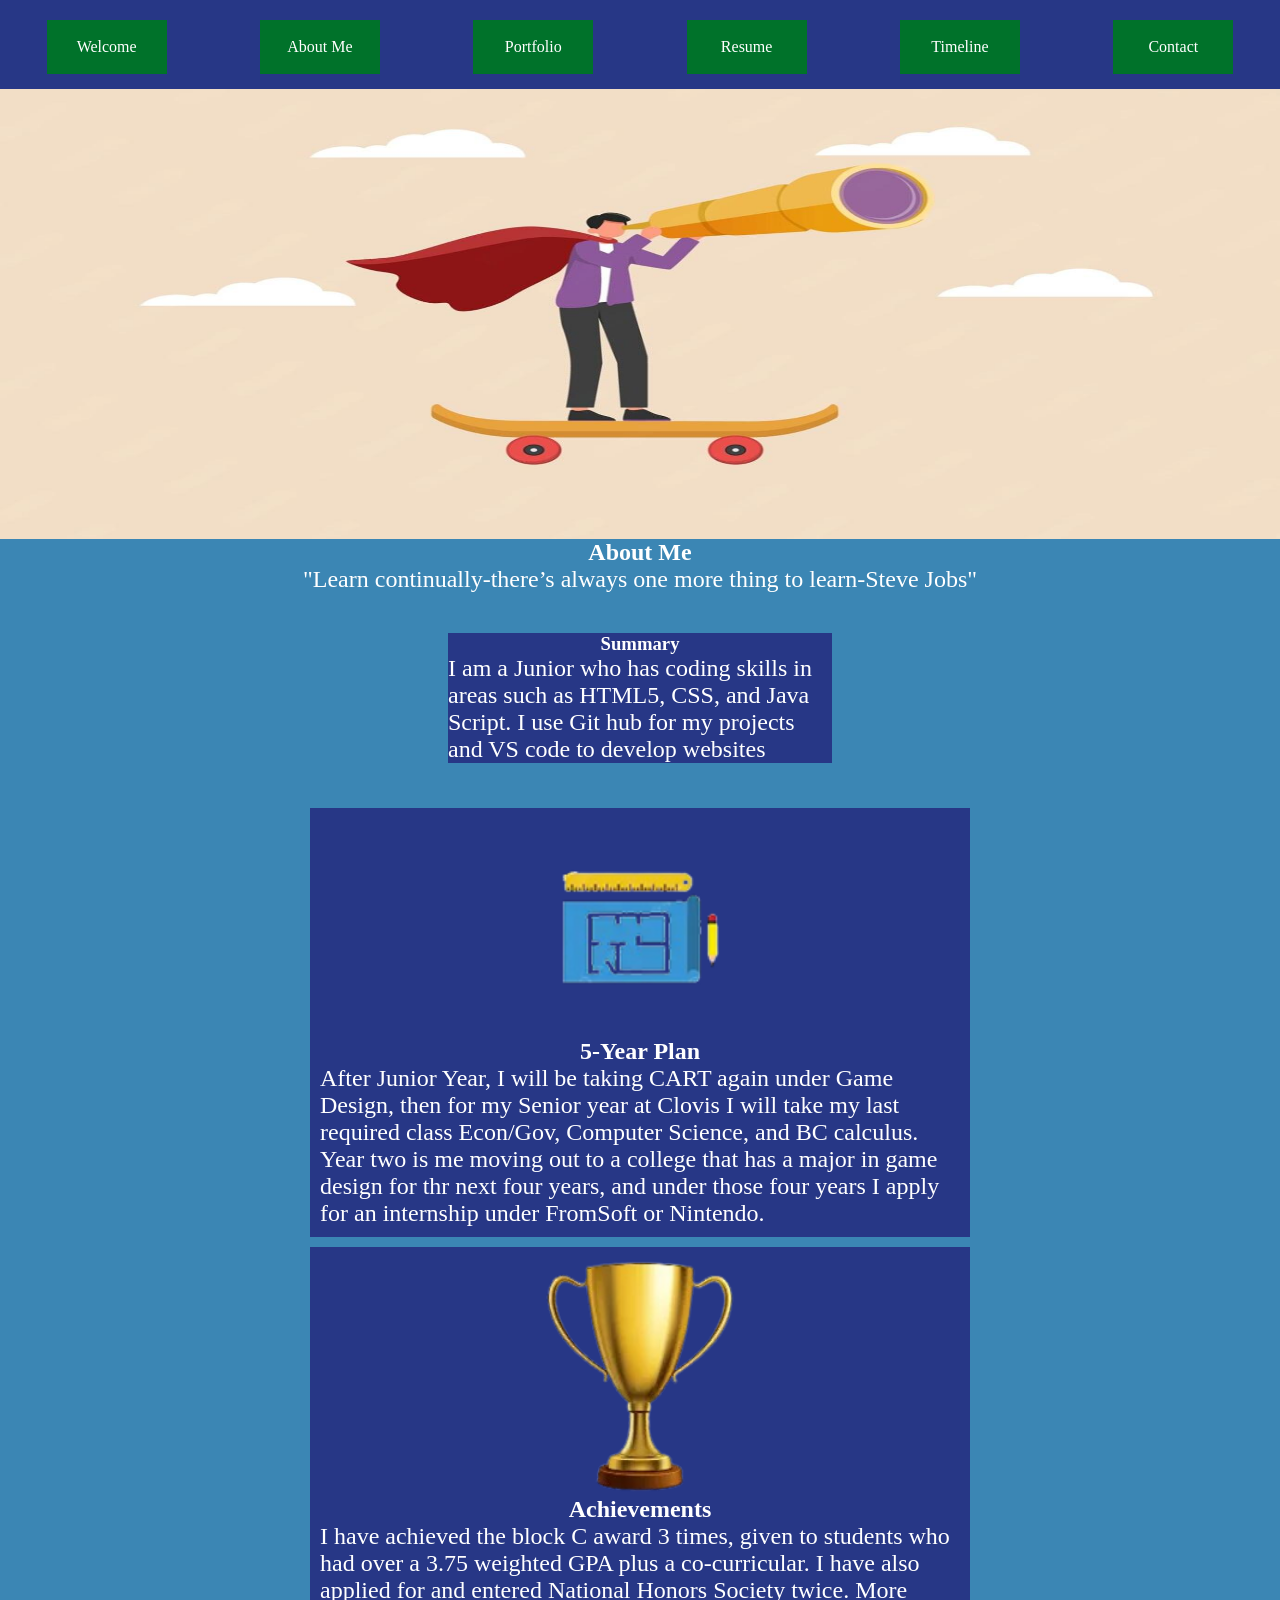
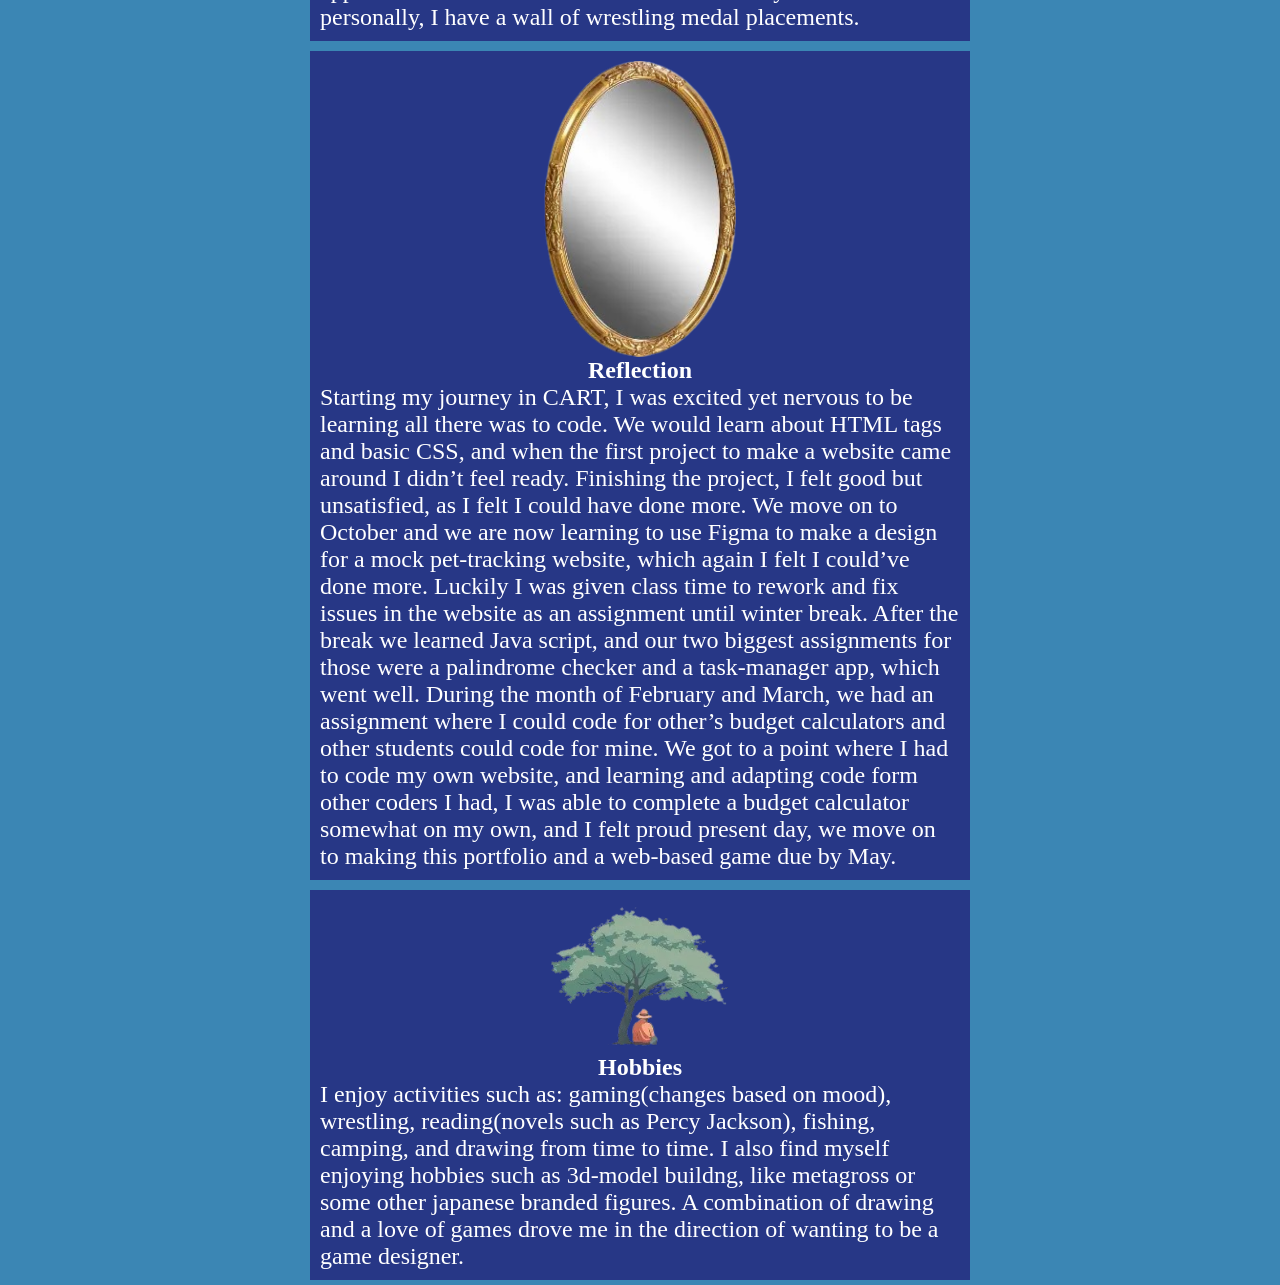
==== commit 29afab94: "Updated CSS to fix responsive design" ====
--- a/aboutme.html
+++ b/aboutme.html
@@ -34,7 +34,7 @@
 
         <section class="aboutmecardcontainer"></section>
         <section class="yearplans">
-            <img alt="blueprint-png" src="images/blueprint.png">
+            <img alt="blueprint-png" src="images/blueprint.png" class="blueprintimg">
             <h2>5-Year Plan</h2>
             <p>After Junior Year, I will be taking CART again under Game Design, then for my Senior year at Clovis I
                 will take my last required class Econ/Gov, Computer Science, and BC calculus. Year two is me moving out
@@ -43,7 +43,7 @@
         </section>
 
         <section class="achievements">
-            <img alt="trophy-png" src="images/trophy.png">
+            <img alt="trophy-png" src="images/trophy.png" class="trophyimg">
             <h2>Achievements</h2>
             <p>I have achieved the block C award 3 times, given to students who had over a 3.75 weighted GPA plus a
                 co-curricular. I have also applied for and entered National Honors Society twice. More personally, I
@@ -51,7 +51,7 @@
         </section>
 
         <section class="reflection">
-            <img alt="mirror" src="images/reflection.png">
+            <img alt="mirror" src="images/reflection.png" class="mirrorimg">
             <h2>Reflection</h2>
             <p>Starting my journey in CART, I was excited yet nervous to be learning all there was to code. We would
                 learn about HTML tags and basic CSS, and when the first project to make a website came around I didn’t
@@ -61,14 +61,14 @@
                 issues in the website as an assignment until winter break. After the break we learned Java script, and
                 our two biggest assignments for those were a palindrome checker and a task-manager app, which went well.
                 During the month of February and March, we had an assignment where I could code for other’s budget
-                calculators and other students could code for mine. We got to a point where I ha to code my own website,
+                calculators and other students could code for mine. We got to a point where I had to code my own website,
                 and learning and adapting code form other coders I had, I was able to complete a budget calculator
                 somewhat on my own, and I felt proud present day, we move on to making this portfolio and a web-based
                 game due by May.</p>
         </section>
 
         <section class="hobbies">
-            <img alt="tree" src="images/hobbies.png">
+            <img alt="tree" src="images/hobbies.png" class="treeimg">
             <h2>Hobbies</h2>
             <p>I enjoy activities such as: gaming(changes based on mood), wrestling, reading(novels such as Percy
                 Jackson), fishing, camping, and drawing from time to time. I also find myself enjoying hobbies such as
--- a/styles.css
+++ b/styles.css
@@ -51,6 +51,7 @@
 
 p {
     font-size: x-large;
+    z-index: 1;
 }
 
 strong:first-child {
@@ -96,7 +97,7 @@
     align-items: center;
     background-color: var(--primary);
     width: 45vw;
-    height: 25vh;
+    height: min-content;
     padding: 20px;
     margin: 5px;
 }
@@ -116,7 +117,7 @@
     align-items: center;
     background-color: var(--primary);
     margin: 5px;
-    width: 40vw;
+    width: 50vw;
     justify-content: space-around;
     padding: 10px;
 }
@@ -192,6 +193,13 @@
     justify-content: space-around;
     height: min-content;
     padding: 30px;
+}
+
+.treeimg,
+.mirrorimg,
+.trophyimg,
+.blueprintimg {
+    width: 15vw;
 }
 
 .contactmethods {
